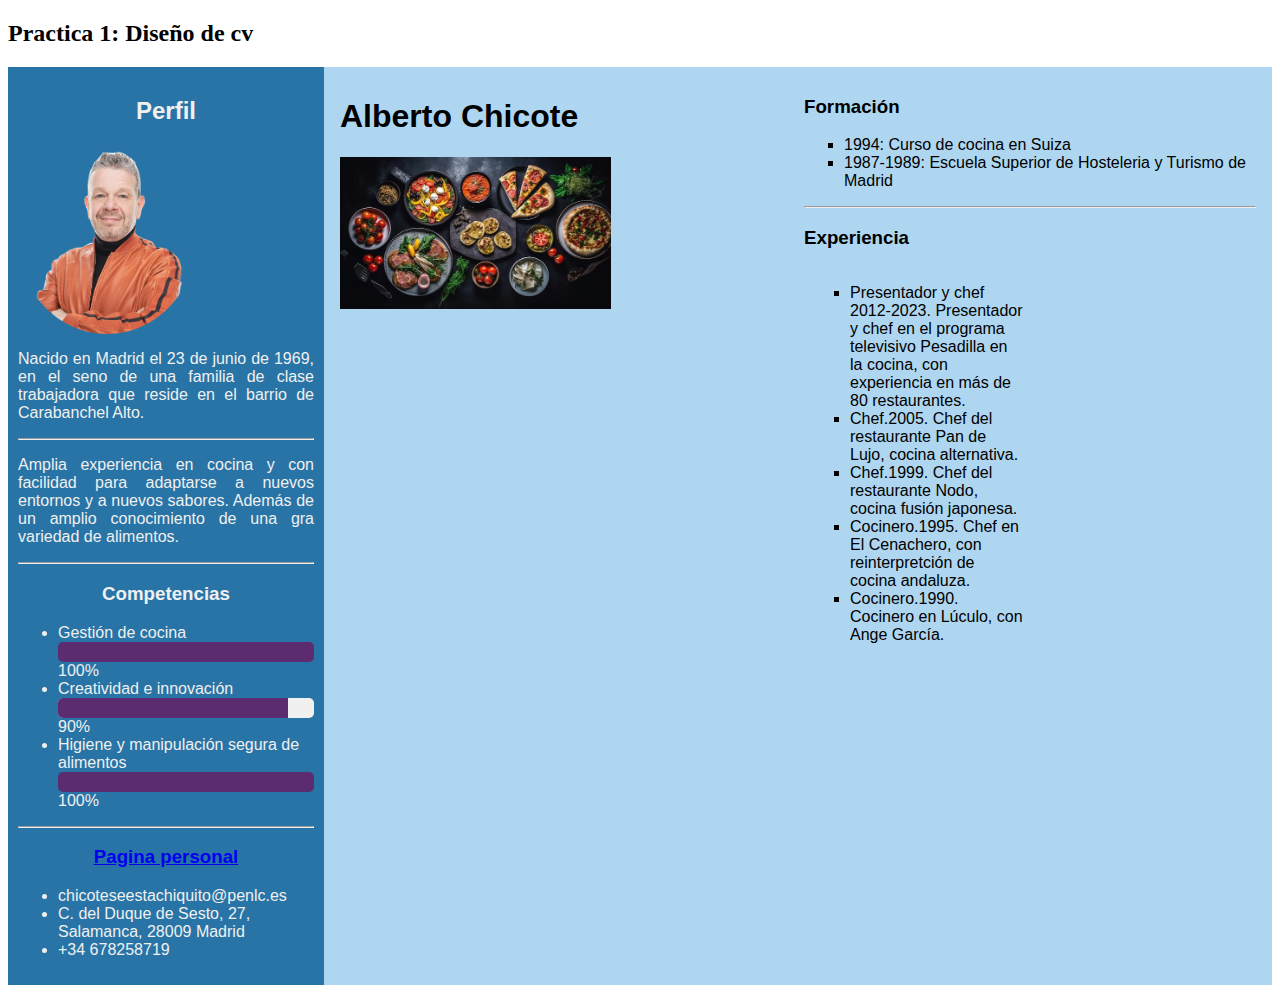
==== P1/index.html @ d2f1f227 "aaaaaa" ====
<!DOCTYPE html>
<html lang="en">
<head>
    <meta charset="UTF-8">
    <meta http-equiv="X-UA-Compatible" content="IE=edge">
    <meta name="viewport" content="width=device-width, initial-scale=1.0">
    <title>CV Dos columnas</title>

   <!-- Hoja de estilo -->
   <link rel="stylesheet" href="2c-template.css">    

</head>
<body>
    
<h2>Practica 1: Diseño de cv</h2>
    <div class="fila">
    <div id="c1" class="columna izquierda">

        <h2 style="text-align:center;">Perfil</h2>
        <div style="text-align: center;" class="responsive"></div>
        <img id="img" src="ARCHIVOS/chicote.png" alt="chicote" width="200" height="200"
            style="border-radius : 50%;">

        <p style ="text-align:justify;">Nacido en Madrid el 23 de junio de 1969, en el seno de una familia
             de clase trabajadora que reside en el barrio de Carabanchel Alto. </p>
        <hr>
        <p style ="text-align:justify;">Amplia experiencia en cocina y con facilidad para adaptarse a
             nuevos entornos y a nuevos sabores. Además de un amplio conocimiento de una gra variedad de alimentos.</p>

        <hr>
        <h3 style="text-align:center;">Competencias</h3>
            <ul class="competencias">
                <li class="competencia">
                    <span>Gestión de cocina</span>
                    <div class="barra-progreso">
                        <div class="nivel" style="width: 100%;"></div>
                    </div>
                    <div class="texto-nivel">100%</div>
                </li>
                <li class="competencia">
                    <span>Creatividad e innovación</span>
                    <div class="barra-progreso">
                        <div class="nivel" style="width: 90%;"></div>
                    </div>
                    <div class="texto-nivel">90%</div>
                </li>
                <li class="competencia">
                    <span>Higiene y manipulación segura de alimentos</span>
                    <div class="barra-progreso">
                        <div class="nivel" style="width: 100%;"></div>
                    </div>
                    <div class="texto-nivel">100%</div>
                </li>        
            </ul>
        <hr>

        <h3 style="text-align: center;"><a href="about.html">Pagina personal</a></h3>        
        <ul>
          <li>chicoteseestachiquito@penlc.es</li>
          <li> C. del Duque de Sesto, 27, Salamanca, 28009 Madrid</li>
          <li>+34 678258719</li>
        </ul>
    </div>
    


    <div id="c2" class="columna derecha ">
        <div style="text-align: left;" class="iresponsive">
        <h1>Alberto Chicote</h1>
        <div class = "iresponsive"></div>
        <img src="ARCHIVOS/comidita.jpg" alt="Comida" >
        </div>
        <div style="text-align: left;" class="iresponsive">
        <h3>Formación</h3>
        <ul class="square-list ">
                <li>1994: Curso de cocina en Suiza</li>
                <li>1987-1989: Escuela Superior de Hosteleria y Turismo de Madrid</li>
        </ul>


        <hr>
        <h3>Experiencia</h3> 
        <div style="text-align: left;" class="iresponsive">
        <ul class="square-list">
            <li>Presentador y chef 2012-2023. Presentador y chef en el programa televisivo Pesadilla en la cocina, con experiencia en más de 80 restaurantes.</li>
            <li>Chef.2005. Chef del restaurante Pan de Lujo, cocina alternativa.</li>           
            <li>Chef.1999. Chef del restaurante Nodo, cocina fusión japonesa.</li>
            <li >Cocinero.1995. Chef en El Cenachero, con reinterpretción de cocina andaluza. </li>
            <li>Cocinero.1990. Cocinero en Lúculo, con Ange García.</li>
        </ul> 
        </div>      
    </div>
    </div>

</body>
</html>
---- P1/2c-template.css ----
/* https://www.w3schools.com/howto/howto_css_two_columns.asp */
/* https://developer.mozilla.org/es/docs/Web/CSS/box-sizing */
/* Así definimos el comportamiento de caja para todos los elementos */
* {
    box-sizing: border-box;
  }
  
/* Crear columnas de ancho diferente que se colocan una a continuación de la otra */
.columna {
float: left;
padding: 10px;
min-height: 500px;
}

.izquierda {
width: 25%;
box-sizing: border-box;
}

.derecha {
width: 75%;
}

/* Clear floats despues de las columnas para eliminar la superposición */
.filla:after {
content: "";
display: table;
clear: both;
}

#c1 {
    background-color:#2874A6;
    font-family:Arial, Helvetica, sans-serif;
    color:#f0f0f0;
}

#c2 {
    background-color:#AED6F1;
    font-family:Arial, Helvetica, sans-serif;
    color:#000000;
    box-sizing: border-box;
}

/* estilos para imágenes https://www.w3schools.com/css/css3_images.asp */
/* posicionamiento de imágenes https://www.w3schools.com/css/css_positioning.asp */

img {
    width: 60%;
    height: auto;
    display:block;
    margin-bottom: 0 auto;
}



  
/* Estilos para la barra de progreso */
.barra-progreso {
    height: 20px;
      background-color: #f0f0f0;
      border-radius: 5px;
      overflow: hidden;
  }
  
.nivel {
    height: 100%;
    background-color: #5B2C6F; /* MORADO */
  }
  
ul.square-list li {
    list-style-type: square;
}


  /* Responsive layout - cuando el ancho de pantalla es menor a 600px, muestra las columnas apiladas. */
/* Así conseguimos que el contenido se vea bien en dispositvos móviles */

.iresponsive{
  padding : 0 6px;
  float: left;
  width: 50%;
}
@media screen and (max-width: 600px) {
    .columna {
      width: 100%;
    }

    .iresponsive {
        width: 100%;
    }
  }
.fila{
    display:flex;
}

/* Más sobre diseño web responsive https://www.w3schools.com/css/css_rwd_intro.asp */
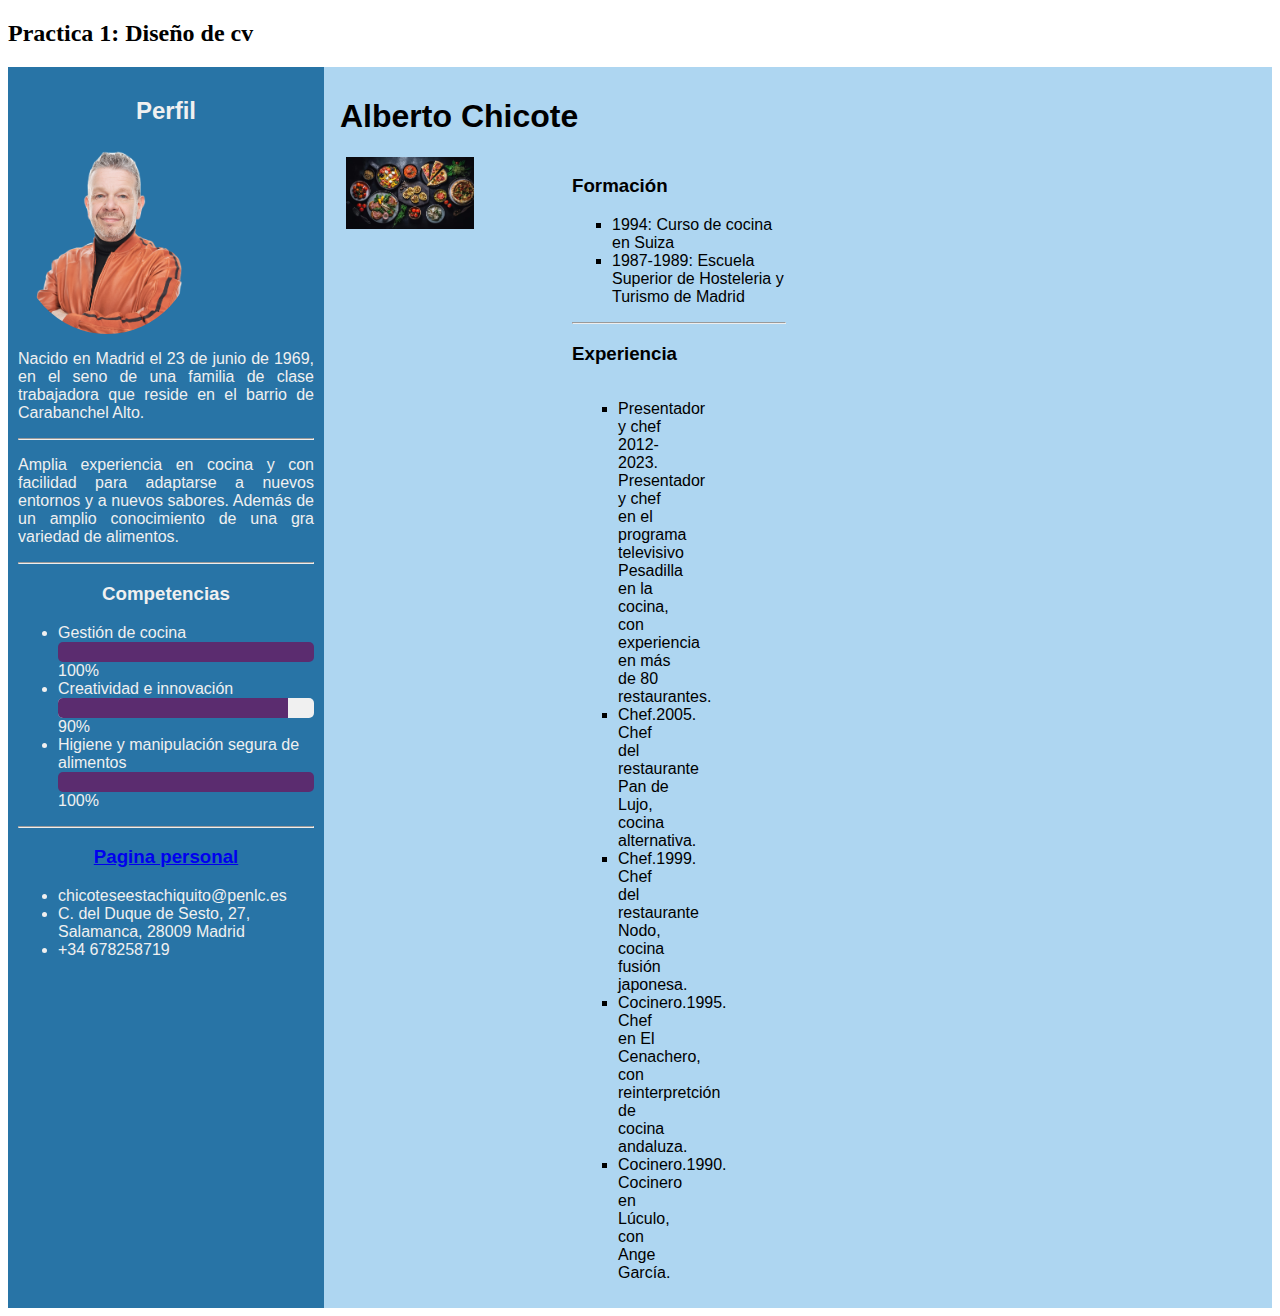
==== commit 84658376: "commit n 37678" ====
--- a/P1/index.html
+++ b/P1/index.html
@@ -67,7 +67,7 @@
     <div id="c2" class="columna derecha ">
         <div style="text-align: left;" class="iresponsive">
         <h1>Alberto Chicote</h1>
-        <div class = "iresponsive"></div>
+        <div class = "iresponsive">
         <img src="ARCHIVOS/comidita.jpg" alt="Comida" >
         </div>
         <div style="text-align: left;" class="iresponsive">
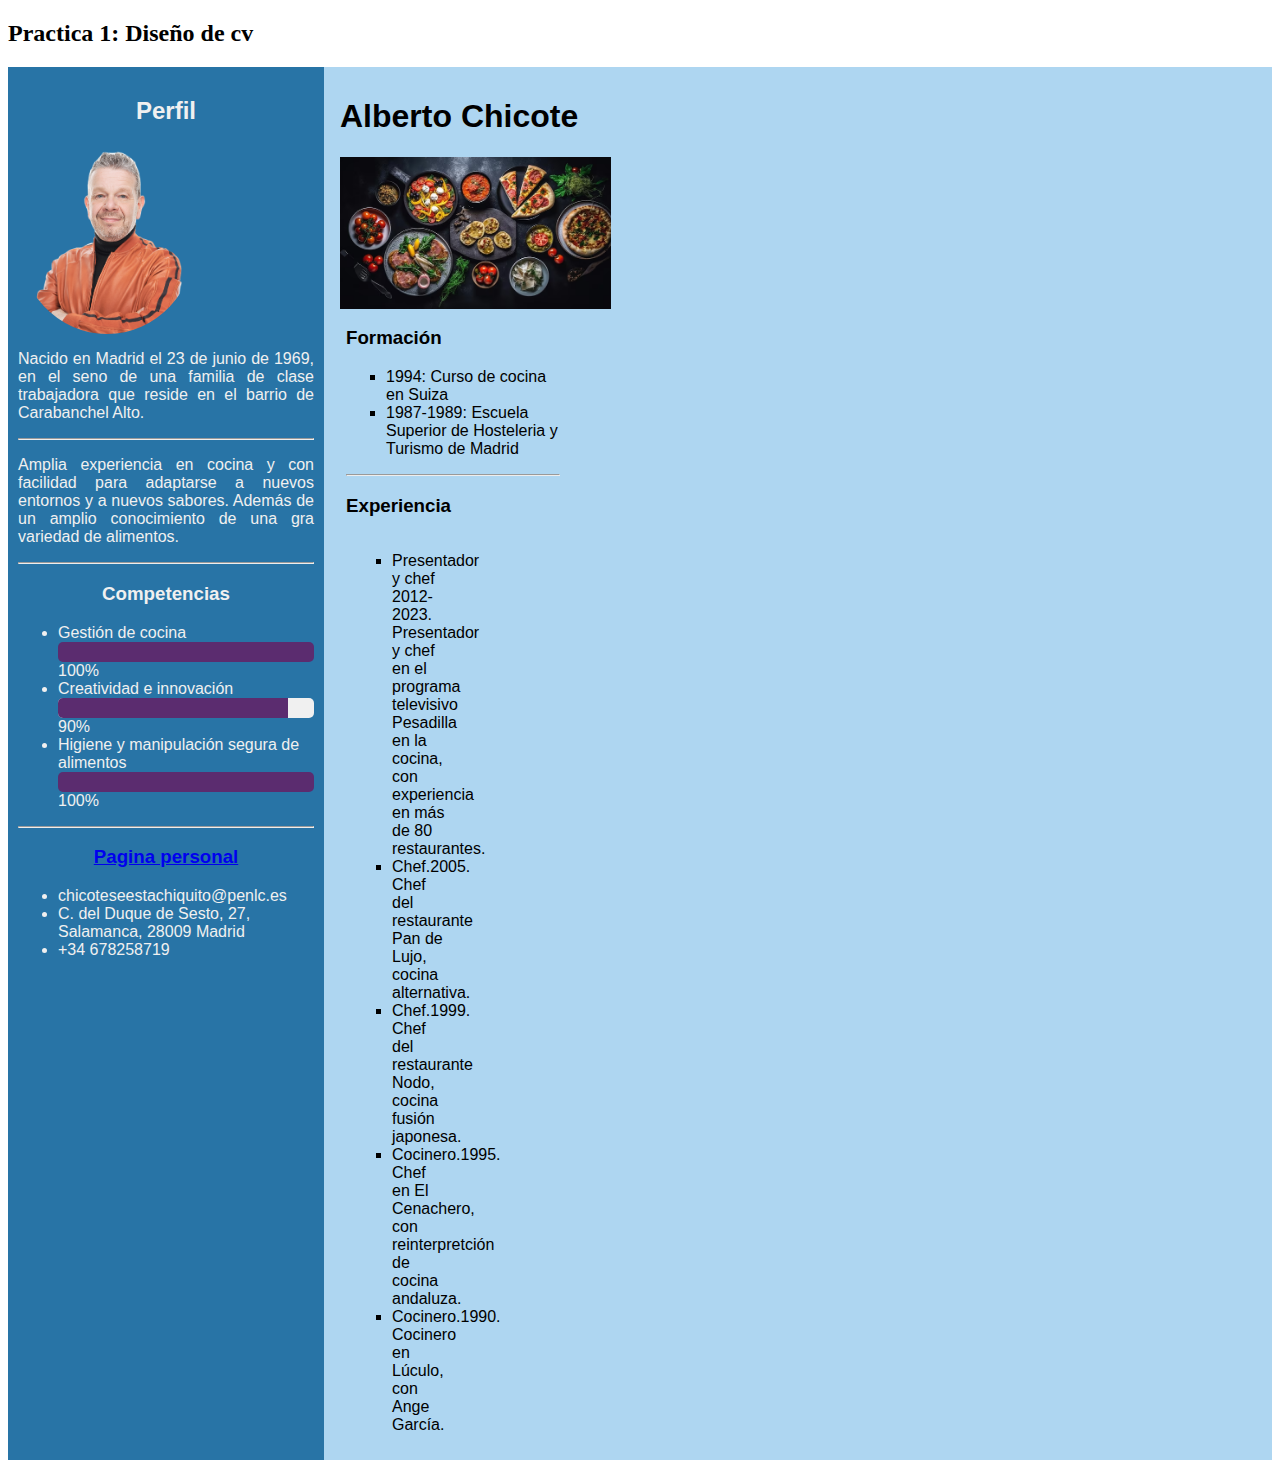
==== commit d93ba5fb: "commit n 46788837" ====
--- a/P1/index.html
+++ b/P1/index.html
@@ -67,9 +67,7 @@
     <div id="c2" class="columna derecha ">
         <div style="text-align: left;" class="iresponsive">
         <h1>Alberto Chicote</h1>
-        <div class = "iresponsive">
         <img src="ARCHIVOS/comidita.jpg" alt="Comida" >
-        </div>
         <div style="text-align: left;" class="iresponsive">
         <h3>Formación</h3>
         <ul class="square-list ">
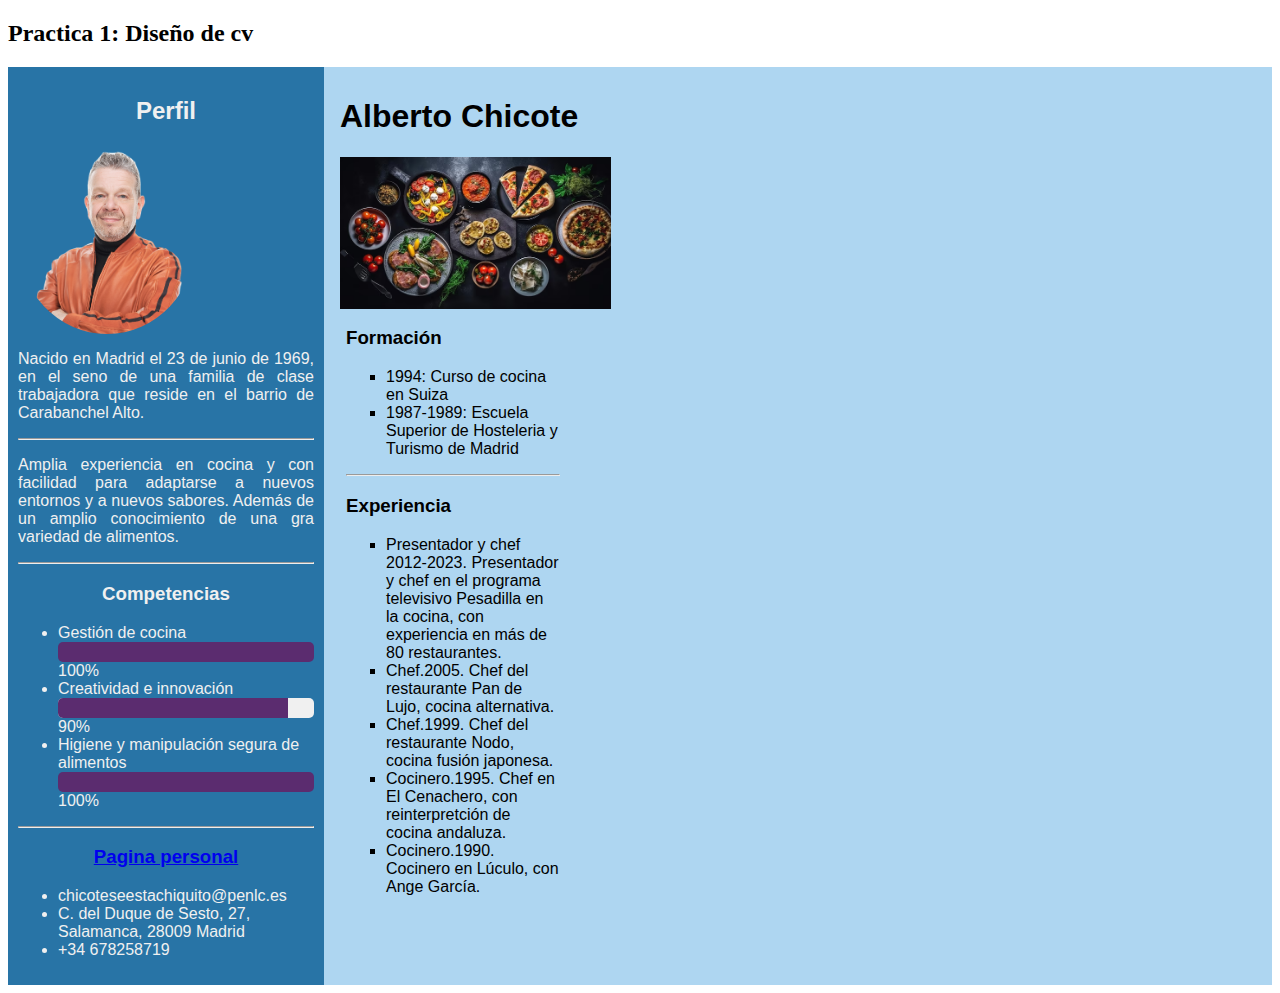
==== commit 2c30c60f: "estoy harto de hacer commits" ====
--- a/P1/index.html
+++ b/P1/index.html
@@ -78,7 +78,7 @@
 
         <hr>
         <h3>Experiencia</h3> 
-        <div style="text-align: left;" class="iresponsive">
+        <div class="responsive">
         <ul class="square-list">
             <li>Presentador y chef 2012-2023. Presentador y chef en el programa televisivo Pesadilla en la cocina, con experiencia en más de 80 restaurantes.</li>
             <li>Chef.2005. Chef del restaurante Pan de Lujo, cocina alternativa.</li>           
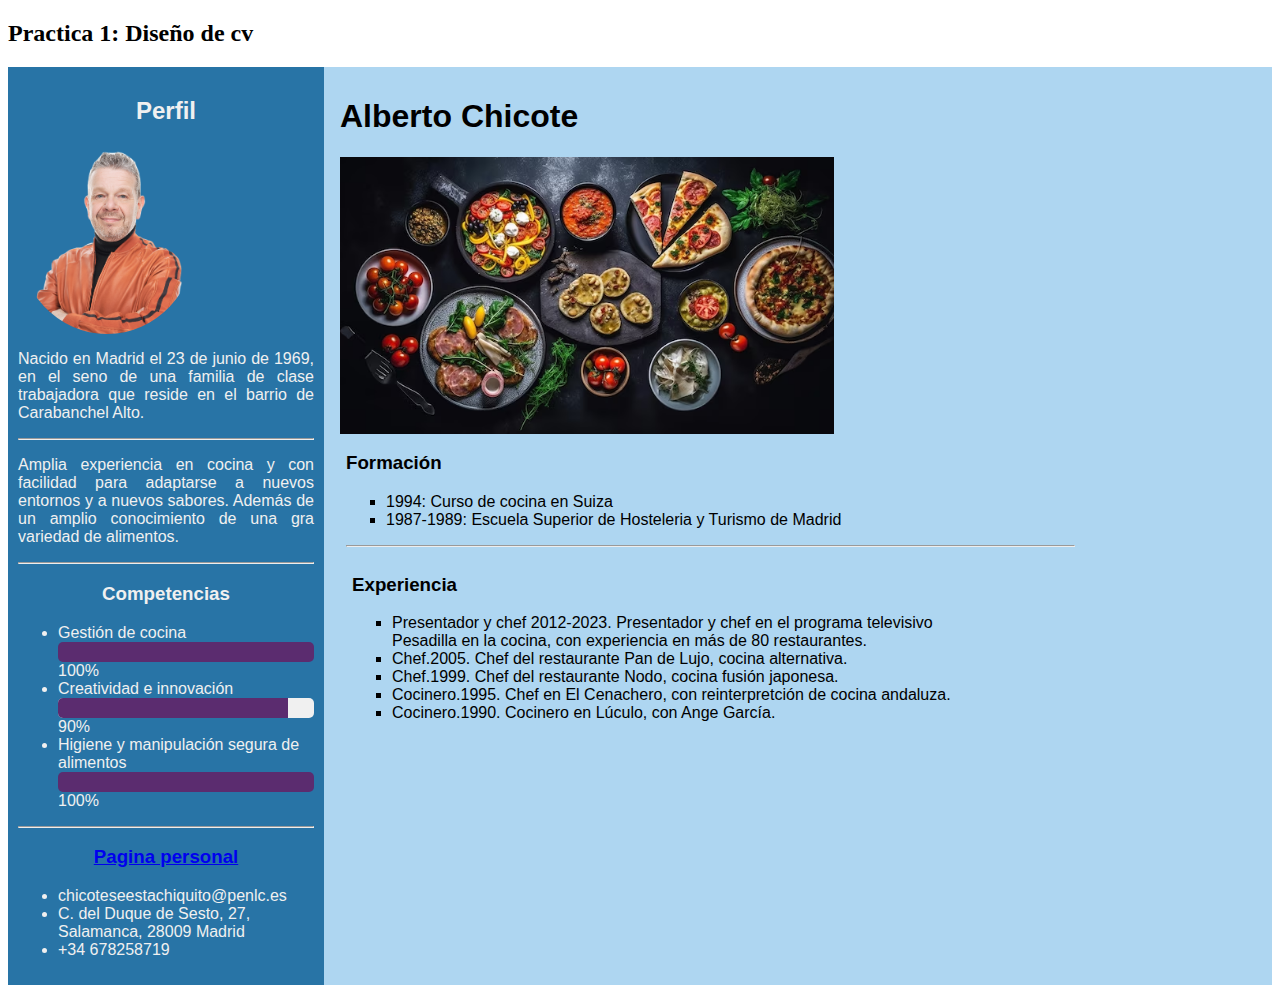
==== commit a9badb4c: "im upset" ====
--- a/P1/index.html
+++ b/P1/index.html
@@ -77,6 +77,7 @@
 
 
         <hr>
+        <div style="text-align: left;" class="iresponsive">
         <h3>Experiencia</h3> 
         <div class="responsive">
         <ul class="square-list">
--- a/P1/2c-template.css
+++ b/P1/2c-template.css
@@ -78,7 +78,7 @@
 .iresponsive{
   padding : 0 6px;
   float: left;
-  width: 50%;
+  width: 90%;
 }
 @media screen and (max-width: 600px) {
     .columna {
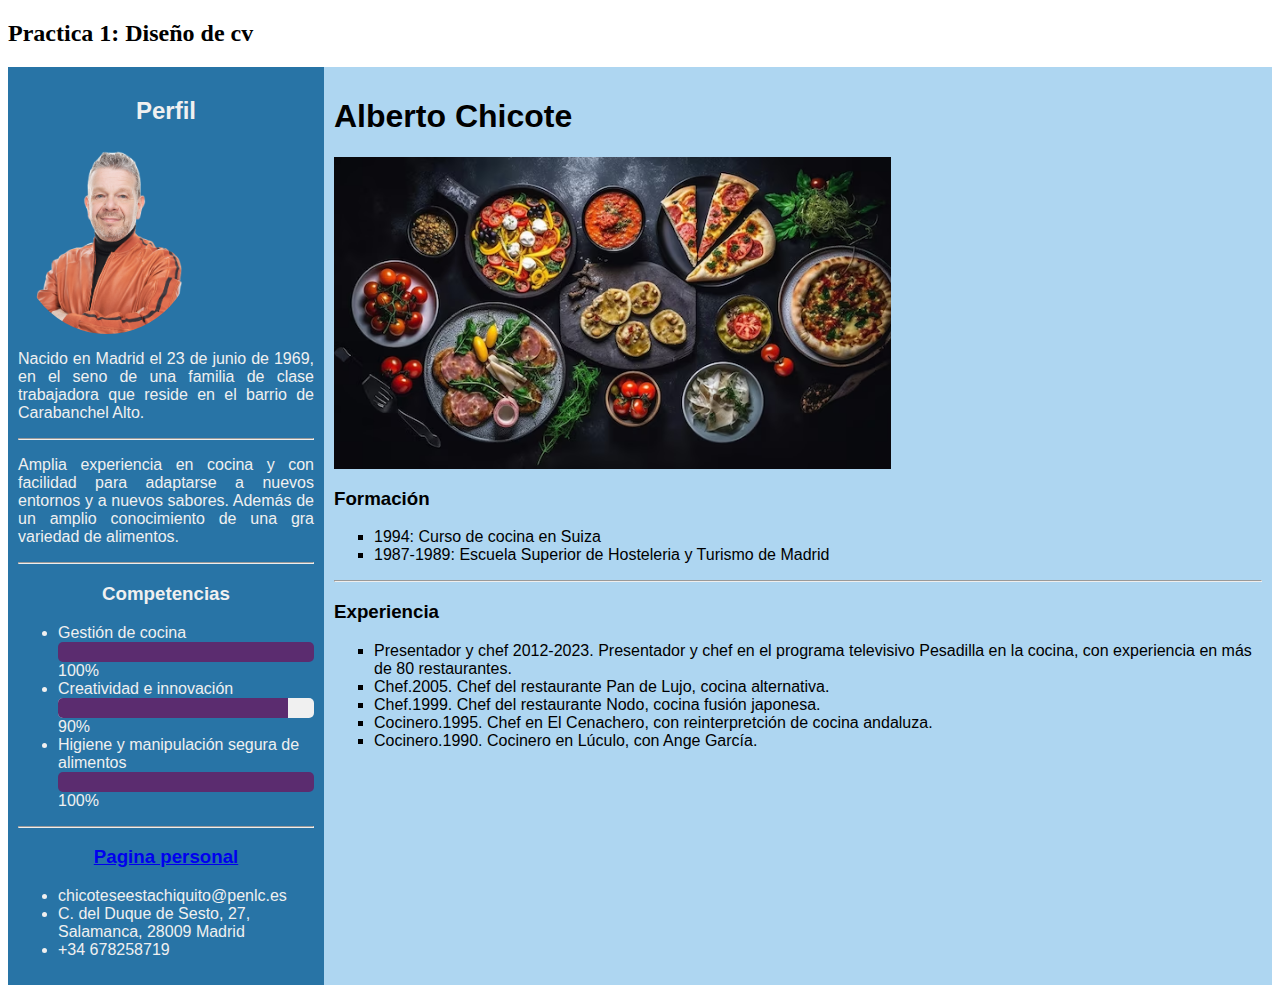
==== commit 9f35268a: "v" ====
--- a/P1/index.html
+++ b/P1/index.html
@@ -65,10 +65,9 @@
 
 
     <div id="c2" class="columna derecha ">
-        <div style="text-align: left;" class="iresponsive">
         <h1>Alberto Chicote</h1>
         <img src="ARCHIVOS/comidita.jpg" alt="Comida" >
-        <div style="text-align: left;" class="iresponsive">
+
         <h3>Formación</h3>
         <ul class="square-list ">
                 <li>1994: Curso de cocina en Suiza</li>
@@ -77,7 +76,7 @@
 
 
         <hr>
-        <div style="text-align: left;" class="iresponsive">
+
         <h3>Experiencia</h3> 
         <div class="responsive">
         <ul class="square-list">
